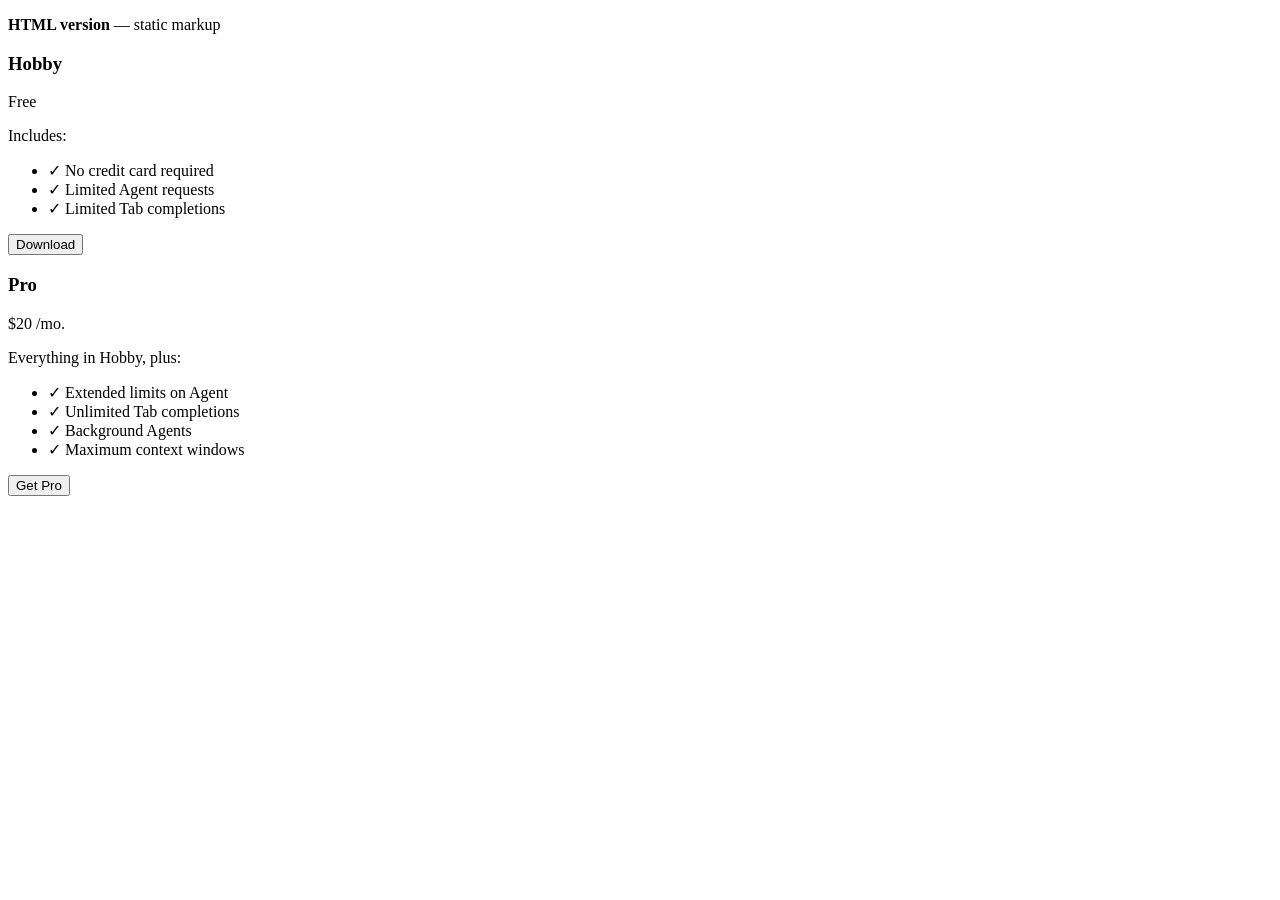
==== index.html @ 9b64e046 "Initial commit" ====
<!DOCTYPE html>
<html lang="en">
<head>
    <meta charset="UTF-8">
    <meta name="viewport" content="width=device-width, initial-scale=1.0">
    <title>Pricing Plans — HTML version</title>
    <link rel="preconnect" href="https://fonts.googleapis.com">
    <link rel="preconnect" href="https://fonts.gstatic.com" crossorigin>
    <link href="https://fonts.googleapis.com/css2?family=Inter:wght@400;500;600;700&display=swap" rel="stylesheet">
    <link rel="stylesheet" href="styles.css">
</head>
<body>
    <p class="page-label"><strong>HTML version</strong> — static markup</p>
    <div class="cards-container">
        <div class="card">
            <div class="card-top">
                <h3 class="card-title">Hobby</h3>
                <p class="card-price">
                    <span class="card-price-amount">Free</span>
                </p>
                <div class="card-content">
                    <p class="includes-text">Includes:</p>
                    <ul class="features-list">
                        <li>
                            <span class="checkmark">✓</span>
                            No credit card required
                        </li>
                        <li>
                            <span class="checkmark">✓</span>
                            Limited Agent requests
                        </li>
                        <li>
                            <span class="checkmark">✓</span>
                            Limited Tab completions
                        </li>
                    </ul>
                </div>
            </div>
            <button class="download-button secondary">Download</button>
        </div>
        <div class="card">
            <div class="card-top">
                <h3 class="card-title">Pro</h3>
                <p class="card-price">
                    <span class="card-price-amount">$20</span>
                    <span class="card-price-period">/mo.</span>
                </p>
                <div class="card-content">
                    <p class="includes-text">Everything in Hobby, plus:</p>
                    <ul class="features-list">
                        <li>
                            <span class="checkmark">✓</span>
                            Extended limits on Agent
                        </li>
                        <li>
                            <span class="checkmark">✓</span>
                            Unlimited Tab completions
                        </li>
                        <li>
                            <span class="checkmark">✓</span>
                            Background Agents
                        </li>
                        <li>
                            <span class="checkmark">✓</span>
                            Maximum context windows
                        </li>
                    </ul>
                </div>
            </div>
            <button class="download-button primary">Get Pro</button>
        </div>
    </div>
</body>
</html>
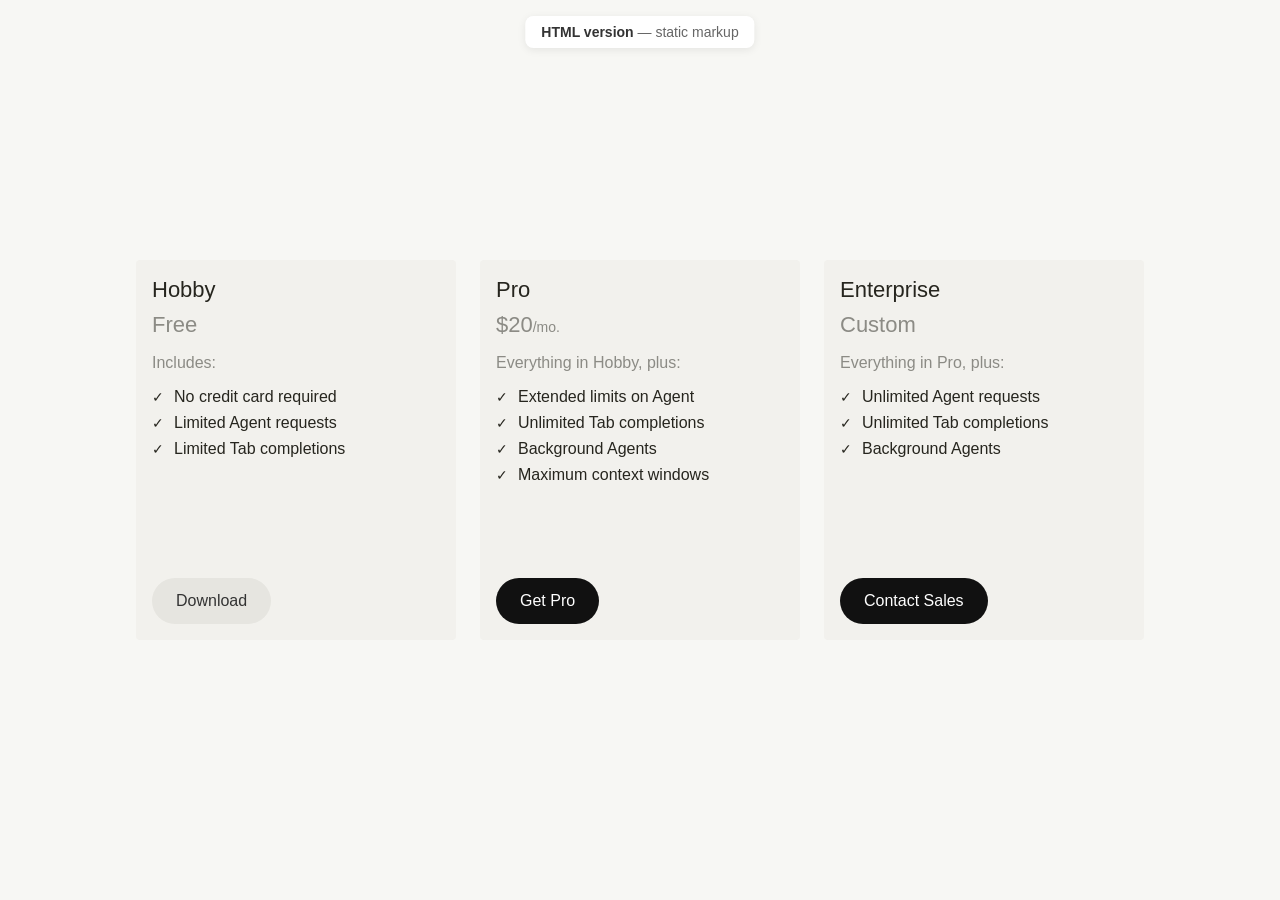
==== commit ab43b88d: "Added comments and a card" ====
--- a/index.html
+++ b/index.html
@@ -1,27 +1,46 @@
 <!DOCTYPE html>
+<!-- Tells the browser this is a modern HTML5 document -->
 <html lang="en">
 <head>
+    <!-- Character encoding so special characters display correctly -->
     <meta charset="UTF-8">
+    <!-- Makes the layout scale correctly on phones and tablets -->
     <meta name="viewport" content="width=device-width, initial-scale=1.0">
+
+    <!-- Text shown in the browser tab -->
     <title>Pricing Plans — HTML version</title>
+
+    <!-- Speeds up loading of Google Fonts -->
     <link rel="preconnect" href="https://fonts.googleapis.com">
     <link rel="preconnect" href="https://fonts.gstatic.com" crossorigin>
+    <!-- Loads Inter in the weights used by this page -->
     <link href="https://fonts.googleapis.com/css2?family=Inter:wght@400;500;600;700&display=swap" rel="stylesheet">
+
+    <!-- Connects this HTML file to styles.css -->
     <link rel="stylesheet" href="styles.css">
 </head>
 <body>
+    <!-- Fixed label so you can tell this is the static HTML version -->
     <p class="page-label"><strong>HTML version</strong> — static markup</p>
+
+    <!-- Horizontal row that holds all pricing cards -->
     <div class="cards-container">
+
+        <!-- Hobby plan card -->
         <div class="card">
+            <!-- Top block: title, price, and feature list -->
             <div class="card-top">
                 <h3 class="card-title">Hobby</h3>
                 <p class="card-price">
+                    <!-- Price text only (no /mo. on the free plan) -->
                     <span class="card-price-amount">Free</span>
                 </p>
+                <!-- Feature list for this plan -->
                 <div class="card-content">
                     <p class="includes-text">Includes:</p>
                     <ul class="features-list">
                         <li>
+                            <!-- Checkmark sits beside each feature -->
                             <span class="checkmark">✓</span>
                             No credit card required
                         </li>
@@ -36,12 +55,16 @@
                     </ul>
                 </div>
             </div>
+            <!-- secondary = light gray button style -->
             <button class="download-button secondary">Download</button>
         </div>
+
+        <!-- Pro plan card -->
         <div class="card">
             <div class="card-top">
                 <h3 class="card-title">Pro</h3>
                 <p class="card-price">
+                    <!-- Amount and period are split so they can be styled separately -->
                     <span class="card-price-amount">$20</span>
                     <span class="card-price-period">/mo.</span>
                 </p>
@@ -67,8 +90,40 @@
                     </ul>
                 </div>
             </div>
+            <!-- primary = dark filled button style -->
             <button class="download-button primary">Get Pro</button>
         </div>
+
+        <!-- Enterprise plan card — copy this block to add another card in the row -->
+        <div class="card">
+            <div class="card-top">
+                <h3 class="card-title">Enterprise</h3>
+                <p class="card-price">
+                    <!-- Custom pricing — no /mo. period, same as Hobby -->
+                    <span class="card-price-amount">Custom</span>
+                </p>
+                <div class="card-content">
+                    <p class="includes-text">Everything in Pro, plus:</p>
+                    <ul class="features-list">
+                        <li>
+                            <span class="checkmark">✓</span>
+                            Unlimited Agent requests
+                        </li>
+                        <li>
+                            <span class="checkmark">✓</span>
+                            Unlimited Tab completions
+                        </li>
+                        <li>
+                            <span class="checkmark">✓</span>
+                            Background Agents
+                        </li>
+                    </ul>
+                </div>
+            </div>
+            <!-- primary = dark filled button style, same as Pro -->
+            <button class="download-button primary">Contact Sales</button>
+        </div>
+
     </div>
 </body>
 </html>
--- a/styles.css
+++ b/styles.css
@@ -0,0 +1,196 @@
+/* ============================================================
+   Reset
+   ============================================================ */
+
+/* Remove default browser spacing so we control layout ourselves */
+* {
+    margin: 0;
+    padding: 0;
+    box-sizing: border-box; /* Padding is included in width/height */
+}
+
+/* ============================================================
+   Page
+   ============================================================ */
+
+body {
+    font-family: 'Inter', -apple-system, BlinkMacSystemFont, 'Segoe UI', Roboto, sans-serif;
+    background-color: #f7f7f4; /* Page background */
+    display: flex;
+    justify-content: center; /* Center cards horizontally */
+    align-items: center;     /* Center cards vertically */
+    min-height: 100vh;       /* Fill the full viewport height */
+    padding: 20px;
+}
+
+/* Fixed chip at the top of the page */
+.page-label {
+    position: fixed;
+    top: 16px;
+    left: 50%;
+    transform: translateX(-50%); /* True horizontal center */
+    font-size: 14px;
+    color: #666;
+    background: #fff;
+    padding: 8px 16px;
+    border-radius: 8px;
+    box-shadow: 0 2px 8px rgba(0,0,0,0.08);
+}
+
+.page-label strong {
+    color: #333;
+}
+
+/* ============================================================
+   Card row
+   ============================================================ */
+
+.cards-container {
+    display: flex;
+    flex-direction: row;     /* Cards sit side by side */
+    gap: 24px;               /* Space between cards */
+    flex-wrap: nowrap;       /* Keep cards on one row */
+    justify-content: center;
+    align-items: flex-start;
+}
+
+/* ============================================================
+   Card
+   ============================================================ */
+
+.card {
+    display: flex;
+    flex-direction: column;  /* Stack title, features, then button */
+    min-height: 380px;       /* Equal visual height across cards */
+    background-color: #f2f1ed;
+    border-radius: 4px;
+    padding: 16px;
+    width: 320px;
+    flex-shrink: 0;          /* Do not squash cards when space is tight */
+}
+
+/* Title + price + features (everything above the button) */
+.card-top {
+    display: flex;
+    flex-direction: column;
+}
+
+.card-title {
+    font-size: 22px;
+    line-height: 28px;
+    font-weight: 400;
+    color: #26251e;
+    margin-bottom: 8px;
+}
+
+/* ============================================================
+   Price
+   ============================================================ */
+
+.card-price {
+    font-size: 20px;
+    color: rgba(38, 37, 30, 0.5); /* 50% opacity of the brand text color */
+    display: inline-flex;
+    align-items: baseline;        /* Align $20 and /mo. on the text baseline */
+}
+
+.card-price-amount {
+    font-size: 22px;
+    font-weight: 400;
+    color: rgba(38, 37, 30, 0.5);
+}
+
+.card-price-period {
+    font-size: 14px;
+    color: rgba(38, 37, 30, 0.5);
+}
+
+/* ============================================================
+   Features
+   ============================================================ */
+
+.card-content {
+    margin-bottom: 32px;
+}
+
+.includes-text {
+    font-size: 16px;
+    color: rgba(38, 37, 30, 0.5);
+    margin: 16px 0px;
+}
+
+.features-list {
+    list-style: none; /* Hide default bullets; we use checkmarks instead */
+    padding: 0;
+}
+
+.features-list li {
+    display: flex;
+    align-items: center;
+    margin-bottom: 8px;
+    font-size: 16px;
+    color: #26251e;
+}
+
+.checkmark {
+    color: #26251e;
+    font-size: 14px;
+    margin-right: 10px;
+    font-weight: 400;
+}
+
+/* ============================================================
+   Buttons
+   Default = secondary (light gray)
+   ============================================================ */
+
+.download-button {
+    margin-top: auto;        /* Push button to the bottom of the card */
+    width: fit-content;      /* Button only as wide as its label */
+    background-color: #e6e5e0;
+    border: none;
+    border-radius: 999px;    /* Fully rounded pill */
+    padding: 14px 24px;
+    font-size: 16px;
+    font-weight: 500;
+    color: #333;
+    cursor: pointer;
+    transition: background-color 0.2s ease;
+}
+
+.download-button:hover {
+    background-color: #D8D6CE;
+}
+
+.download-button:active {
+    background-color: #f9f8f5; /* Pressed state */
+}
+
+/* Dark filled CTA — used on the Pro card */
+.download-button.primary {
+    background-color: #111;
+    color: #fff;
+}
+
+.download-button.primary:hover {
+    background-color: #333;
+}
+
+.download-button.primary:active {
+    background-color: #333;
+}
+
+/* Outlined variant — available, not used on this page */
+.download-button.tertiary {
+    background-color: #D8D6CE;
+    color: #333;
+    border: 1px solid #a1a1a1;
+}
+
+.download-button.tertiary:hover {
+    background-color: #D8D6CE;
+}
+
+.download-button.tertiary:active {
+    background-color: #D8D6CE;
+}
